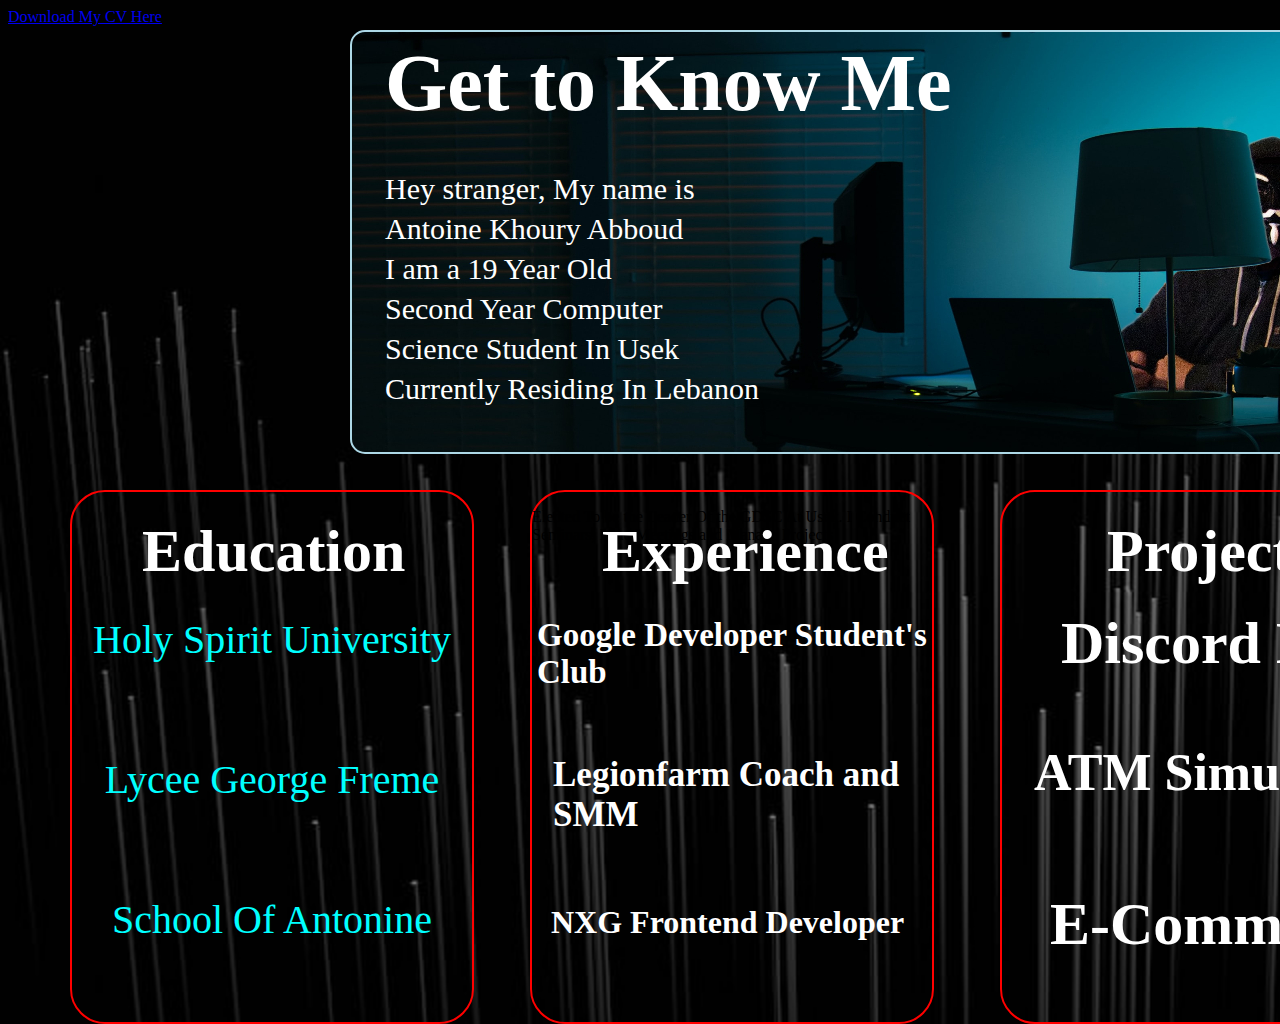
==== page2.html @ 1cc42990 "Add files via upload" ====
<!DOCTYPE html>
<html lang="en">
<head>
    <meta charset="UTF-8">
    <title>CV</title>
    <link rel="stylesheet" href="page2.css" type="text/css" media="all">
</head>
<body>       
<a href="Antoine Abboud's CV.pdf"  id="Download-Cv" download>Download My CV Here</a>

    <div class="about">
        <h1 id="title">Get to Know Me</h1>
        
        <p class="parag"> Hey stranger, My name is </p>
        <p class="parag" id="Name"> Antoine Khoury Abboud</p>
        <p class="parag" id="Age"> I am a 19 Year Old </p>
        <p class="parag" id="Major">Second Year Computer</p>
        <p class="parag" id="Loc">Science Student In Usek</p>
        <p class="parag" id="Leb">Currently Residing In Lebanon</p>
</div>
<div class="Information" id="Education"> <h1 class="subtitle"><b>Education</b></h1>

    <form action="https://www.usek.edu.lb/en/home">
<button class="button-edit" id="Usek">Holy Spirit University</button>
</form>

   <form action="https://www.facebook.com/profile.php?id=100057502485912">
<button class="button-edit" id="Skoul">Lycee George Freme</button>
</form>
   <form action="https://en.wikipedia.org/wiki/Antonine_University">
<button class="button-edit" id="mini-Skoul">School Of Antonine</button>
</form>
</div>
<div class="Information" id="Experience"><h1 class="subtitle"><b>Experience</b></h1>
<div class="MoreInf">
<p class="Hooray">Elected To be the Leader Of the GDSC At Usek. I Conduct Seminars, Lead Meetings and Manage Projects</p>    
</div>
<h1 id="Achiev">Google Developer Student's Club</h1>
<h1 id="achiev-t">Legionfarm Coach and SMM</h1>
<h1 id="chieav-nxg">NXG Frontend Developer</h1>
</div>    
    
    <div class="Information" id="Projects"><h1 class="subtitle" id="proj-h"><b>Projects</b></h1>
    <h1 class="subtitle" id="Disc-Bot"><b>Discord Bot</b></h1>
    <h1 class="subtitle" id="ATM"><b>ATM Simulator</b></h1>
     <h1 class="subtitle" id="E-com"><b>E-Commerce</b></h1>
</div>

<div class="Information" id="Skills"><h1 class="subtitle"><b>Skills</b></h1>
<h1 class="subtitle" id="Language-skills"><b>Language Skills </b></h1>
<h1 class="subtitle" id="Software-skills"><b>Software Skills</b></h1>
<h1 class="subtitle" id="Special-skills"><b>Special Skills </b></h1>


</div>
</body>
</html>
---- page2.css ----
body{
    background-image:url(blackbg.jpeg);
    background-repeat: no-repeat;
    background-size:2000px;
}


.about{
    width: 1200px;
    height: 420px;
    position: absolute;
    top: 30px;
    left: 350px;
    background:#4d5451;
    border-radius:15px;
    border:2px solid lightblue;
    background-image:url('hacker.jpg');
    background-repeat: no-repeat;
    animation-name: change;
    animation-iteration-count: infinite;
    animation-duration:10s;
}
#title{
    color: white;
    position: absolute;
    left: 33px;
    font-size: 80px;
    top: -48px;
        
}


#hr-style{ /*Fix the hr later !important!important!important!important */
    color:white;
    position:absolute;
    top:82px;
    z-index:3;
}


.parag{
    z-index:5;
    position:absolute;
    top:110px;
    left:33px;
    color:white;
    font-size:30px
        
}


#Name{
    position:absolute;
    top:150px;
}


#Age{
    position:absolute;
    top:190px;
}


#Major{
    position:absolute;
    top:230px;
}




#Loc{
    position:absolute;
    top:270px;
}

#Leb{
    position:absolute;
    top:310px;
}

@keyframes change{
0% {border-color:green;} 
25% {border-color:red;}   
50% {border-color:blue;}   
75% {border-color:yellow;}
100% {border-color:cyan;}
}


.Information{
       width: 400Px;
    height: 530px;
    background: Transparent;
    border-radius: 35px;
    border:2px solid red;
    position: absolute;
    top: 490px;
    left: 70px
}





.subtitle{
    font-size:60px;
    color:white;
    position:absolute;
    top:-15px;
    left:70px;
    
}





.button-edit{
    width:400px;
    height:75px;
    text-align:center;
    font-size:40px;
    background:transparent;
    position:absolute;
    top:110px;
    border-color:transparent;
    font-family: Consolas;
    color:cyan;
   
    
}


.button-edit:hover{
    background:transparent;
    color:white  !important
    
}

#Skoul{
    top:250px;
}


#mini-Skoul{
top:390px;
}









#Experience{
    position:absolute;
    left:530px;
    
}


#Achiev{
   font-size: 33px;
    color: white;
    position: absolute;
    top: 103px;
    left: 5px;
    
}


#achiev-t{ 
    Font-size: 35px;
    color: white;
    position: absolute;
    top: 240px;
    left: 21px;
}



#chieav-nxg{ 
       font-size: 32px;
    color: white;
    position: absolute;
    top: 391px;
    left: 19px;
}


#Projects{
    left:1000px;
}
#proj-h{
        left: 105px;
}

#Disc-Bot{
       top: 77px;
    left: 59px;
}
#ATM{
      top: 216px;
    left: 32px;
    font-size: 52px}


#E-com{
  
top:358px;
    left: 48px;
}

#Skills{
    left:1500px;
}


#Language-skills{
       top: 77px;
    left: 36px;
    font-size: 50px;
}





#Software-skills
{
      top: 216px;
    left: 32px;
    font-size: 52px}




#Special-skills{
    top:358px;
    left: 48px
}
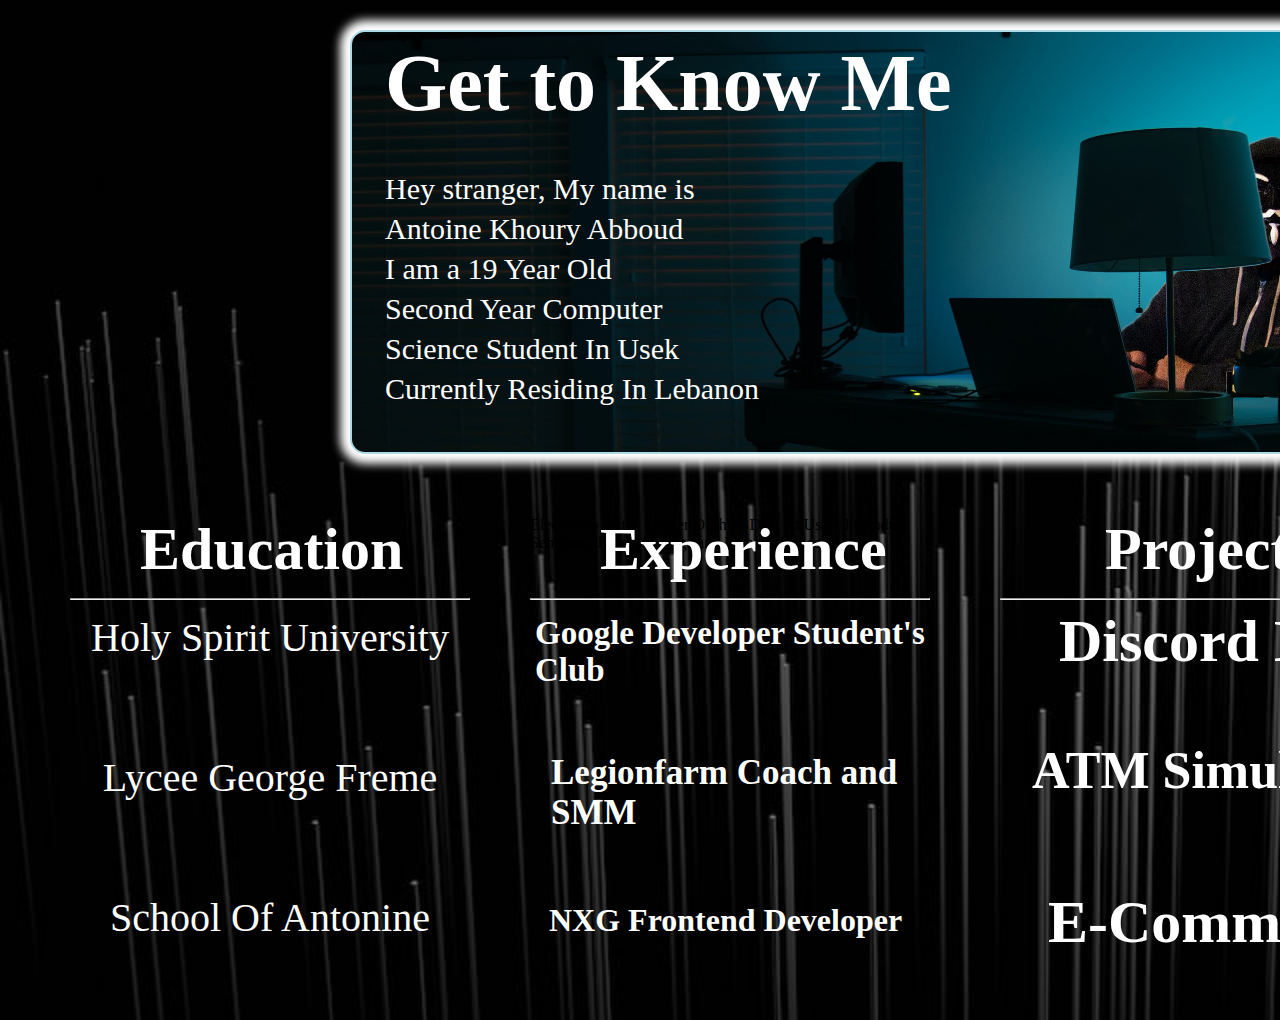
==== commit 39b82f90: "Add files via upload" ====
--- a/page2.html
+++ b/page2.html
@@ -5,8 +5,16 @@
     <title>CV</title>
     <link rel="stylesheet" href="page2.css" type="text/css" media="all">
 </head>
-<body>       
-<a href="Antoine Abboud's CV.pdf"  id="Download-Cv" download>Download My CV Here</a>
+<body>    
+<div class="download-div">
+<a href="Antoine Abboud's CV.pdf"  class="Download-Cv" download>Download My CV Here</a>
+</div>
+<div class="download-div" id="div2">
+<a href="schedule.html"  class="Download-Cv">Peep My Schedule</a>
+</div>
+<div class="download-div" id="div1">
+<a href="index.html"  class="Download-Cv">Go Back Home</a>
+</div>
 
     <div class="about">
         <h1 id="title">Get to Know Me</h1>
@@ -19,6 +27,7 @@
         <p class="parag" id="Leb">Currently Residing In Lebanon</p>
 </div>
 <div class="Information" id="Education"> <h1 class="subtitle"><b>Education</b></h1>
+<hr class="hring">
 
     <form action="https://www.usek.edu.lb/en/home">
 <button class="button-edit" id="Usek">Holy Spirit University</button>
@@ -32,6 +41,8 @@
 </form>
 </div>
 <div class="Information" id="Experience"><h1 class="subtitle"><b>Experience</b></h1>
+<hr class="hring">
+
 <div class="MoreInf">
 <p class="Hooray">Elected To be the Leader Of the GDSC At Usek. I Conduct Seminars, Lead Meetings and Manage Projects</p>    
 </div>
@@ -41,12 +52,17 @@
 </div>    
     
     <div class="Information" id="Projects"><h1 class="subtitle" id="proj-h"><b>Projects</b></h1>
+    <hr class="hring">
+
     <h1 class="subtitle" id="Disc-Bot"><b>Discord Bot</b></h1>
     <h1 class="subtitle" id="ATM"><b>ATM Simulator</b></h1>
      <h1 class="subtitle" id="E-com"><b>E-Commerce</b></h1>
 </div>
 
 <div class="Information" id="Skills"><h1 class="subtitle"><b>Skills</b></h1>
+
+<hr class="hring">
+
 <h1 class="subtitle" id="Language-skills"><b>Language Skills </b></h1>
 <h1 class="subtitle" id="Software-skills"><b>Software Skills</b></h1>
 <h1 class="subtitle" id="Special-skills"><b>Special Skills </b></h1>
--- a/page2.css
+++ b/page2.css
@@ -4,6 +4,48 @@
     background-size:2000px;
 }
 
+.hring{
+     
+     position:relative;
+     top:100PX;
+       animation-name:hello;
+    animation-duration:10s;
+    animation-iteration-count: infinite;
+animation-fill-mode: both;
+animation-direction: alternate;
+animation-delay:2s;
+}
+
+@keyframes hello{
+      0% {  border :3px solid cyan;}
+        25% {  border: 3px solid blue;}
+    50% {  border: 3px solid white;}
+    75% {  border: 3px solid red;}
+    99%{  border: 3px solid green  ;}
+
+}
+.download-div{
+    width:250px;
+    height:30px;
+    position:absolute;
+    border-radius:30px;
+    border:2px solid cyan;
+top:300px;
+right:40px;
+text-align:center;
+box-shadow: 0 0 10px 10px blue;
+}  
+#div2{
+    top:230px;
+}
+#div1{
+    top:175px;
+}
+.Download-Cv{
+    color:white;
+font-family: Tahoma;
+font-size:20px;
+}
 
 .about{
     width: 1200px;
@@ -14,6 +56,7 @@
     background:#4d5451;
     border-radius:15px;
     border:2px solid lightblue;
+    box-shadow:0 0 10px 10px white;
     background-image:url('hacker.jpg');
     background-repeat: no-repeat;
     animation-name: change;
@@ -30,12 +73,7 @@
 }
 
 
-#hr-style{ /*Fix the hr later !important!important!important!important */
-    color:white;
-    position:absolute;
-    top:82px;
-    z-index:3;
-}
+
 
 
 .parag{
@@ -93,14 +131,28 @@
     height: 530px;
     background: Transparent;
     border-radius: 35px;
-    border:2px solid red;
+    
     position: absolute;
     top: 490px;
-    left: 70px
-}
-
-
-
+    left: 70px;
+    animation-name:dancewo;
+    animation-duration:10s;
+    animation-iteration-count: infinite;
+animation-fill-mode: both;
+animation-direction: alternate;
+animation-delay:2s;
+
+    
+}
+@keyframes dancewo{
+    0% {box-shadow:0 0 10px 10px cyan;}
+        25% {box-shadow:0 0 10px 10px blue;}
+    50% {box-shadow:0 0 10px 10px white;}
+    75% {box-shadow:0 0 10px 10px red;}
+    99%{box-shadow:0 0 10px 10px green;}
+
+
+}
 
 
 .subtitle{
@@ -126,16 +178,13 @@
     top:110px;
     border-color:transparent;
     font-family: Consolas;
-    color:cyan;
-   
-    
+    color:white;
 }
 
 
 .button-edit:hover{
-    background:transparent;
+    background:cyan;
     color:white  !important
-    
 }
 
 #Skoul{
